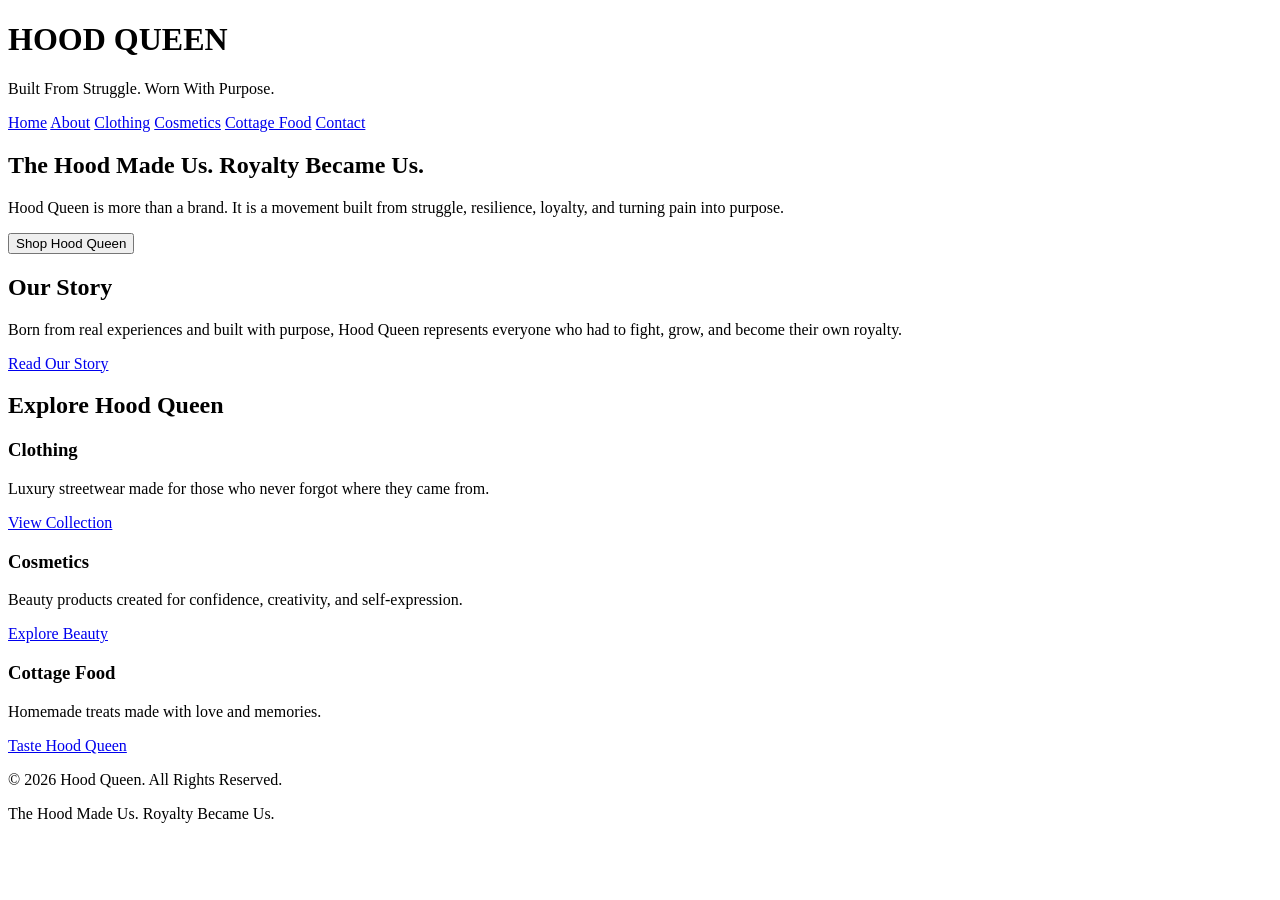
==== index.html @ 5dbda06d "Create index.html" ====
<!DOCTYPE html>
<html lang="en">
<head>
    <meta charset="UTF-8">
    <meta name="viewport" content="width=device-width, initial-scale=1.0">
    <title>Hood Queen | Built From Struggle. Worn With Purpose.</title>
    <link rel="stylesheet" href="style.css">
</head>

<body>

<header>
    <h1>HOOD QUEEN</h1>
    <p>Built From Struggle. Worn With Purpose.</p>

    <nav>
        <a href="index.html">Home</a>
        <a href="about.html">About</a>
        <a href="clothing.html">Clothing</a>
        <a href="cosmetics.html">Cosmetics</a>
        <a href="cottage-food.html">Cottage Food</a>
        <a href="contact.html">Contact</a>
    </nav>
</header>


<section class="hero">
    <h2>The Hood Made Us. Royalty Became Us.</h2>

    <p>
        Hood Queen is more than a brand.
        It is a movement built from struggle, resilience,
        loyalty, and turning pain into purpose.
    </p>

    <button>
        Shop Hood Queen
    </button>
</section>


<section>
    <h2>Our Story</h2>

    <p>
        Born from real experiences and built with purpose,
        Hood Queen represents everyone who had to fight,
        grow, and become their own royalty.
    </p>

    <a href="about.html">Read Our Story</a>
</section>


<section>
    <h2>Explore Hood Queen</h2>

    <div>
        <h3>Clothing</h3>
        <p>Luxury streetwear made for those who never forgot where they came from.</p>
        <a href="clothing.html">View Collection</a>
    </div>

    <div>
        <h3>Cosmetics</h3>
        <p>Beauty products created for confidence, creativity, and self-expression.</p>
        <a href="cosmetics.html">Explore Beauty</a>
    </div>

    <div>
        <h3>Cottage Food</h3>
        <p>Homemade treats made with love and memories.</p>
        <a href="cottage-food.html">Taste Hood Queen</a>
    </div>

</section>


<footer>
    <p>© 2026 Hood Queen. All Rights Reserved.</p>
    <p>The Hood Made Us. Royalty Became Us.</p>
</footer>


<script src="script.js"></script>

</body>
</html>
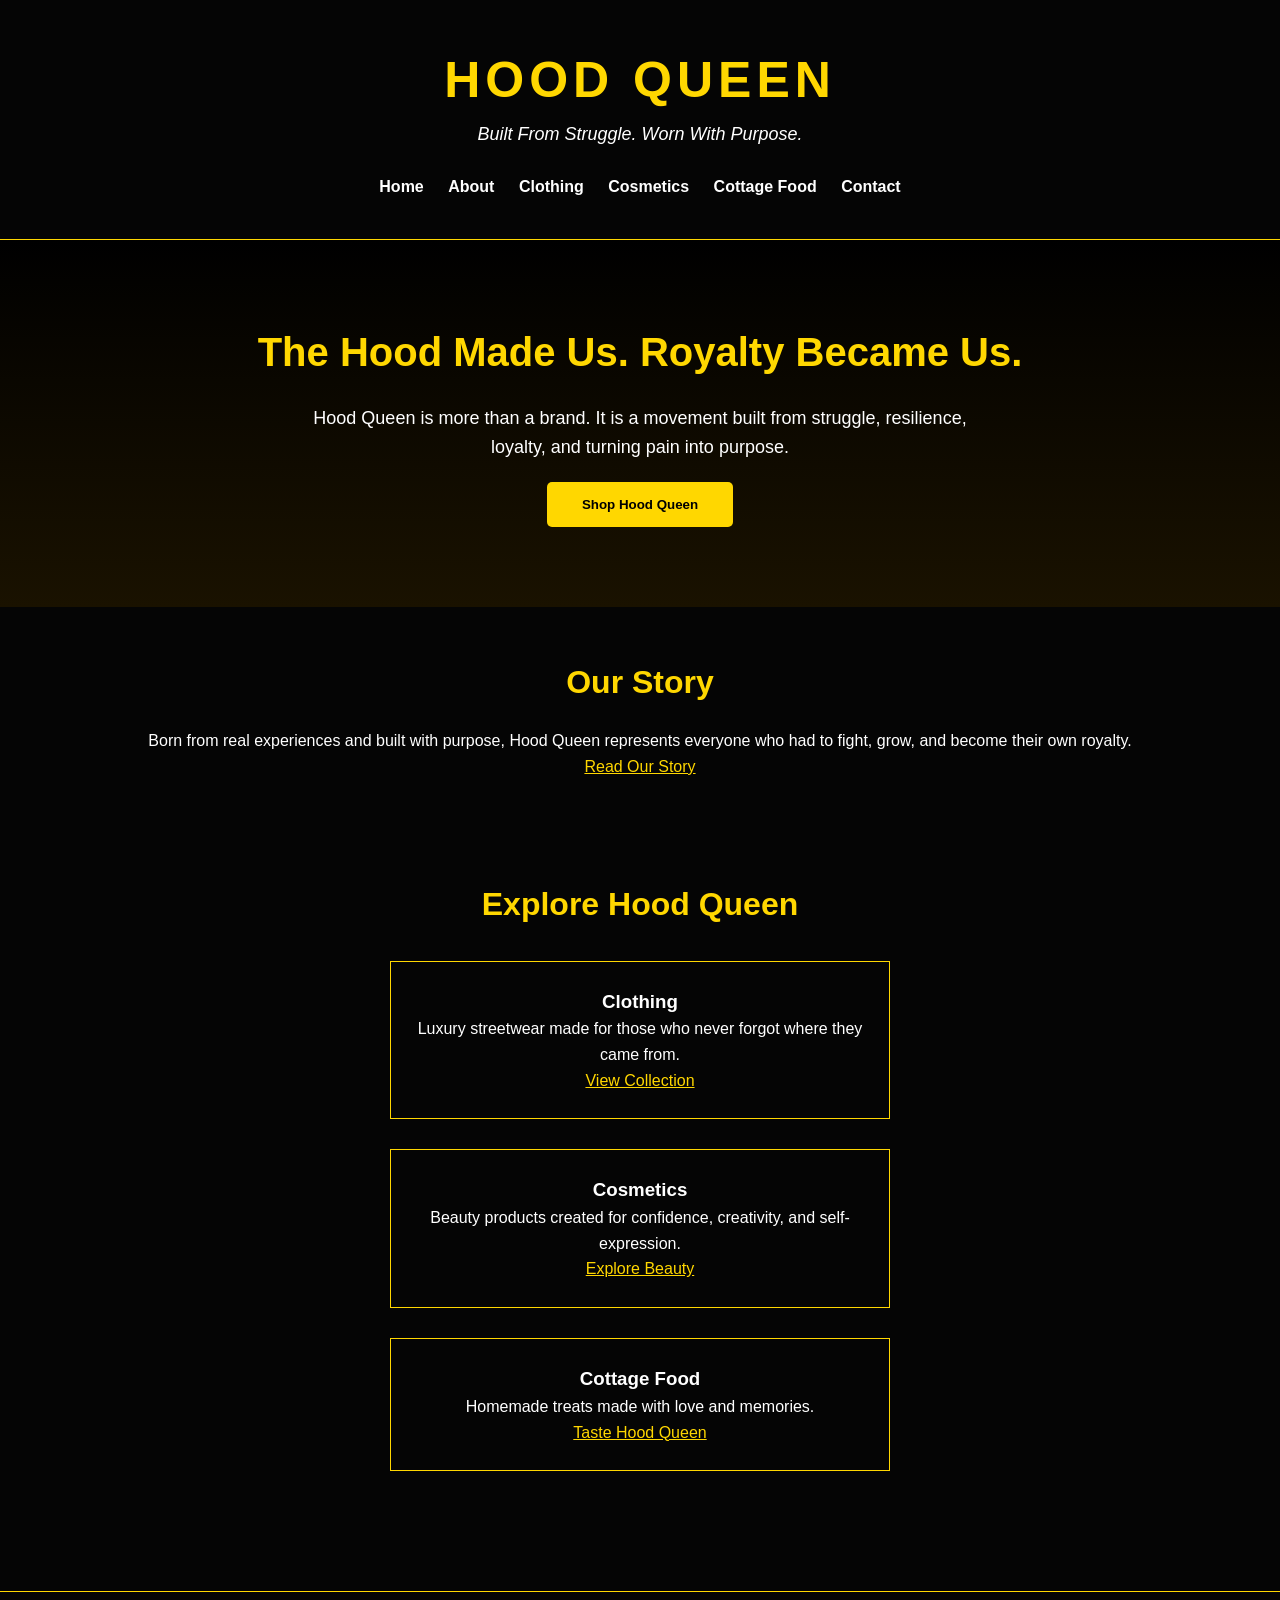
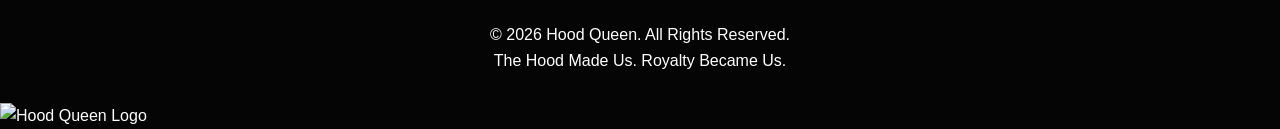
==== commit 57c3b3c7: "Update index.html" ====
--- a/index.html
+++ b/index.html
@@ -85,4 +85,5 @@
 <script src="script.js"></script>
 
 </body>
-</html>+</html>
+<img src="images/hoodqueen-logo.png" alt="Hood Queen Logo">
--- a/style.css
+++ b/style.css
@@ -0,0 +1,109 @@
+* {
+    margin: 0;
+    padding: 0;
+    box-sizing: border-box;
+    font-family: Arial, sans-serif;
+}
+
+body {
+    background: #050505;
+    color: white;
+    line-height: 1.6;
+}
+
+header {
+    text-align: center;
+    padding: 40px 20px;
+    border-bottom: 1px solid gold;
+}
+
+header h1 {
+    font-size: 50px;
+    letter-spacing: 5px;
+    color: gold;
+}
+
+header p {
+    font-size: 18px;
+    font-style: italic;
+}
+
+nav {
+    margin-top: 25px;
+}
+
+nav a {
+    color: white;
+    text-decoration: none;
+    margin: 10px;
+    font-weight: bold;
+}
+
+nav a:hover {
+    color: gold;
+}
+
+
+.hero {
+    text-align: center;
+    padding: 80px 20px;
+    background: linear-gradient(#000000, #1a1200);
+}
+
+.hero h2 {
+    font-size: 40px;
+    color: gold;
+}
+
+.hero p {
+    max-width: 700px;
+    margin: 20px auto;
+    font-size: 18px;
+}
+
+
+button {
+    background: gold;
+    color: black;
+    border: none;
+    padding: 15px 35px;
+    font-weight: bold;
+    cursor: pointer;
+    border-radius: 5px;
+}
+
+button:hover {
+    background: white;
+}
+
+
+section {
+    padding: 50px 20px;
+    text-align: center;
+}
+
+section h2 {
+    color: gold;
+    font-size: 32px;
+    margin-bottom: 20px;
+}
+
+section div {
+    margin: 30px auto;
+    padding: 25px;
+    max-width: 500px;
+    border: 1px solid gold;
+}
+
+
+a {
+    color: gold;
+}
+
+
+footer {
+    text-align: center;
+    padding: 30px;
+    border-top: 1px solid gold;
+    margin-top: 40px;
+}
